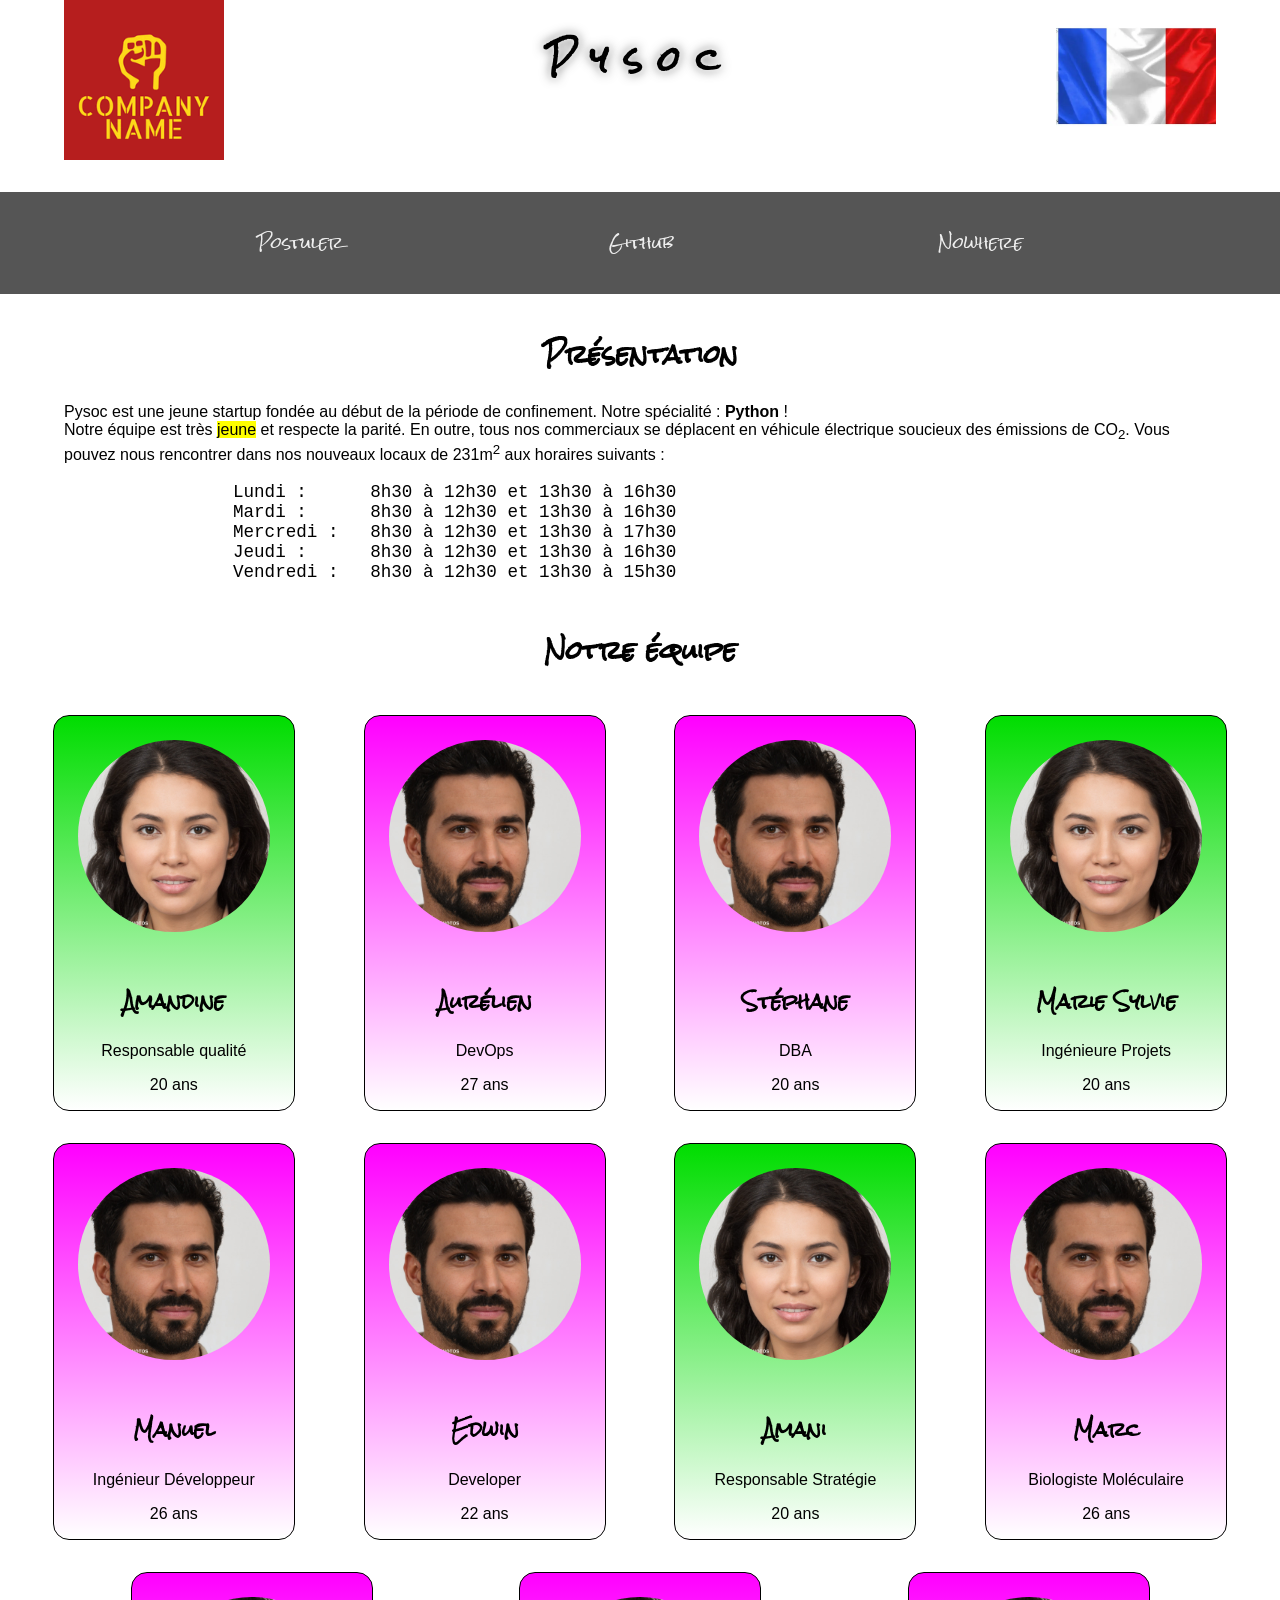
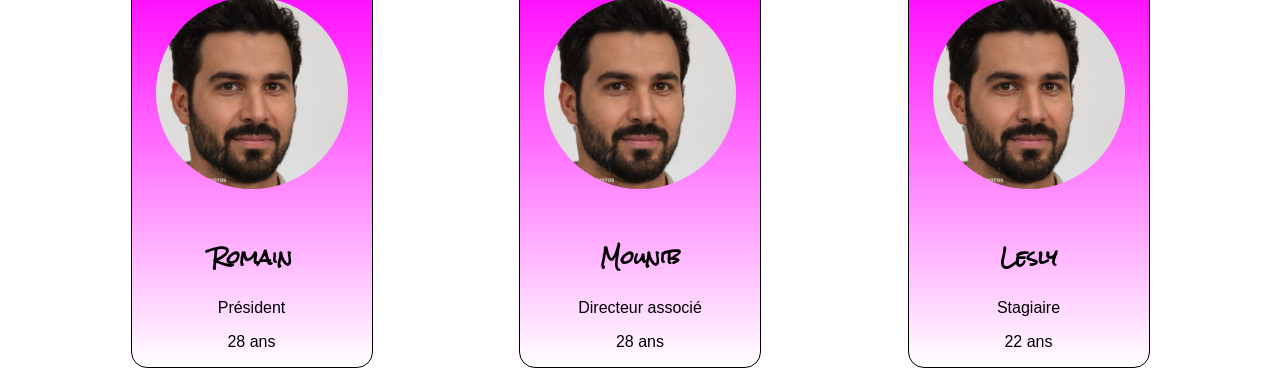
==== pysoc/index.html @ a2d0ffb3 "Web Day 4" ====
<!DOCTYPE html>
<html lang="fr">

<head>
    <meta charset="UTF-8">
    <meta http-equiv="X-UA-Compatible" content="IE=edge">
    <meta name="viewport" content="width=device-width, initial-scale=1.0">
    <link rel="shortcut icon"
        href="https://cdn.shopify.com/s/files/1/0610/0703/6652/products/Peluche-serpent-vert_100x.png"
        type="image/x-icon">
    <link rel="stylesheet" href="css/main.css">
    <title>Pysoc : La meilleure startup Python</title>
</head>

<body>
    <main>
        <header>
            <img src="pics/logo.png" alt="" class="HdImg">
            <h1 class="GreyShadow">Pysoc</h1>
            <img src="pics/flag.webp" alt="drapeau français" class="HdImg">
        </header>

        <nav id="menu">
            <ul>
                <li><a href="register.html">Postuler</a></li>
                <li><a href="https://github.com" target="_blank">Github</a></li>
                <li><a href="#">Nowhere</a></li>
            </ul>
        </nav>

        <div id="intro">
            <h2>Présentation</h2>

            <p>Pysoc est une jeune startup fondée au <time datetime="2020-03-16T12:00:00">début de la période de
                    confinement</time>. Notre spécialité : <strong>Python</strong> ! <br> Notre équipe est très
                <mark>jeune</mark> et respecte la parité. En outre, tous nos commerciaux se déplacent en véhicule
                électrique soucieux des émissions de CO<sub>2</sub>. Vous pouvez nous rencontrer dans nos nouveaux
                locaux de 231m<sup>2</sup> aux horaires suivants :
            </p>

            <!-- Ceci est un commentaire -->
            <pre>
                Lundi :      8h30 à 12h30 et 13h30 à 16h30
                Mardi :      8h30 à 12h30 et 13h30 à 16h30
                Mercredi :   8h30 à 12h30 et 13h30 à 17h30
                Jeudi :      8h30 à 12h30 et 13h30 à 16h30
                Vendredi :   8h30 à 12h30 et 13h30 à 15h30
            </pre>
        </div>

        <section id="team">
            <h2>Notre équipe</h2>
            <div id="members">
                <article class="member girl">
                    <img src="pics/girl.jpg" alt="">
                    <h3>Amandine</h3>
                    <p>Responsable qualité</p>
                    <p>20 ans</p>
                </article>
                <article class="member boy">
                    <img src="pics/boy.jpg" alt="">
                    <h3>Aurélien</h3>
                    <p>DevOps</p>
                    <p>27 ans</p>
                </article>
                <article class="member boy">
                    <img src="pics/boy.jpg" alt="">
                    <h3>Stéphane</h3>
                    <p>DBA</p>
                    <p>20 ans</p>
                </article>
                <article class="member girl">
                    <img src="pics/girl.jpg" alt="">
                    <h3>Marie Sylvie</h3>
                    <p>Ingénieure Projets</p>
                    <p>20 ans</p>
                </article>
                <article class="member boy">
                    <img src="pics/boy.jpg" alt="">
                    <h3>Manuel</h3>
                    <p>Ingénieur Développeur</p>
                    <p>26 ans</p>
                </article>
                <article class="member boy">
                    <img src="pics/boy.jpg" alt="">
                    <h3>Edwin</h3>
                    <p>Developer</p>
                    <p>22 ans</p>
                </article>
                <article class="member girl">
                    <img src="pics/girl.jpg" alt="">
                    <h3>Amani</h3>
                    <p>Responsable Stratégie</p>
                    <p>20 ans</p>
                </article>
                <article class="member boy">
                    <img src="pics/boy.jpg" alt="">
                    <h3>Marc</h3>
                    <p>Biologiste Moléculaire</p>
                    <p>26 ans</p>
                </article>
                <article class="member boy">
                    <img src="pics/boy.jpg" alt="">
                    <h3>Romain</h3>
                    <p>Président</p>
                    <p>28 ans</p>
                </article>
                <article class="member boy">
                    <img src="pics/boy.jpg" alt="">
                    <h3>Mounib</h3>
                    <p>Directeur associé</p>
                    <p>28 ans</p>
                </article>
                <article class="member boy">
                    <img src="pics/boy.jpg" alt="">
                    <h3>Lesly</h3>
                    <p>Stagiaire</p>
                    <p>22 ans</p>
                </article>
            </div>
        </section>

    </main>
</body>

</html>
---- pysoc/css/main.css ----
/* MDN - Mozilla Developer Network */

@import url('https://fonts.googleapis.com/css2?family=Rock+Salt&display=swap');

html {
    height: 100%;
}

body {
    height: 100vh;
    margin: 0;
    font-family: Arial, Helvetica, sans-serif;
    background-image: radial-gradient(#0ff, #ff0);
    background-image: linear-gradient(#fff, #f0f);
    background: rgb(141, 245, 172);
    background: #8df5ac;
    background: hsl(300, 50%, 75%);
    background: rgba(0, 255, 127, .2);
    background: hsla(240, 25%, 75%, .75);
    background: #0000ff7f;
    background: white;
}

header {
    /* height: 15vh; */
    display: flex;
    justify-content: space-between;
}

h1 {
    letter-spacing: 1rem;
    font-weight: bold;
}

h1,
h2,
h3 {
    font-family: 'Rock Salt', sans-serif;
    text-align: center;
}

/* Images dans un header */
.HdImg {
    /* height: 100%; */
    height: 10rem;
}

.GreyShadow {
    text-shadow: 0 0 .33rem #fff, 0 0 .66rem #555;
}

pre {
    font-size: 1.1rem;
}

.member {
    background: #fff;
    border: #000 solid .1rem;
    width: 15rem;
    text-align: center;
    border-radius: 1rem;
    margin: 1rem;
}

/* Sélecteur hiérarchique ascendant/descendant */
.member img {
    width: 80%;
    margin: 10%;
    border-radius: 50%;
}

#members {
    display: flex;
    flex-wrap: wrap;
    justify-content: space-evenly;
}

.boy {
    background-image: linear-gradient(#f0f, #fff);
}

.girl {
    background-image: linear-gradient(#0d0, #fff);
}

header,
#intro {
    width: 90%;
    margin: auto;
}

/* MENU */
#menu {
    margin: 2rem 0;
    background: #555;
    padding: 1rem 0;
    position: sticky;
    top: 0;
}

#menu ul {
    padding: 0;
    list-style: none;
    display: flex;
    flex-wrap: wrap;
    justify-content: space-evenly;
}

#menu a {
    font-family: "Rock Salt", sans-serif;
    color: #eee;
    text-decoration: none;
    padding: .5rem;
    transition: all 750ms ease-in-out;
}

#menu a:hover {
    background: #eee;
    color: #555;
}
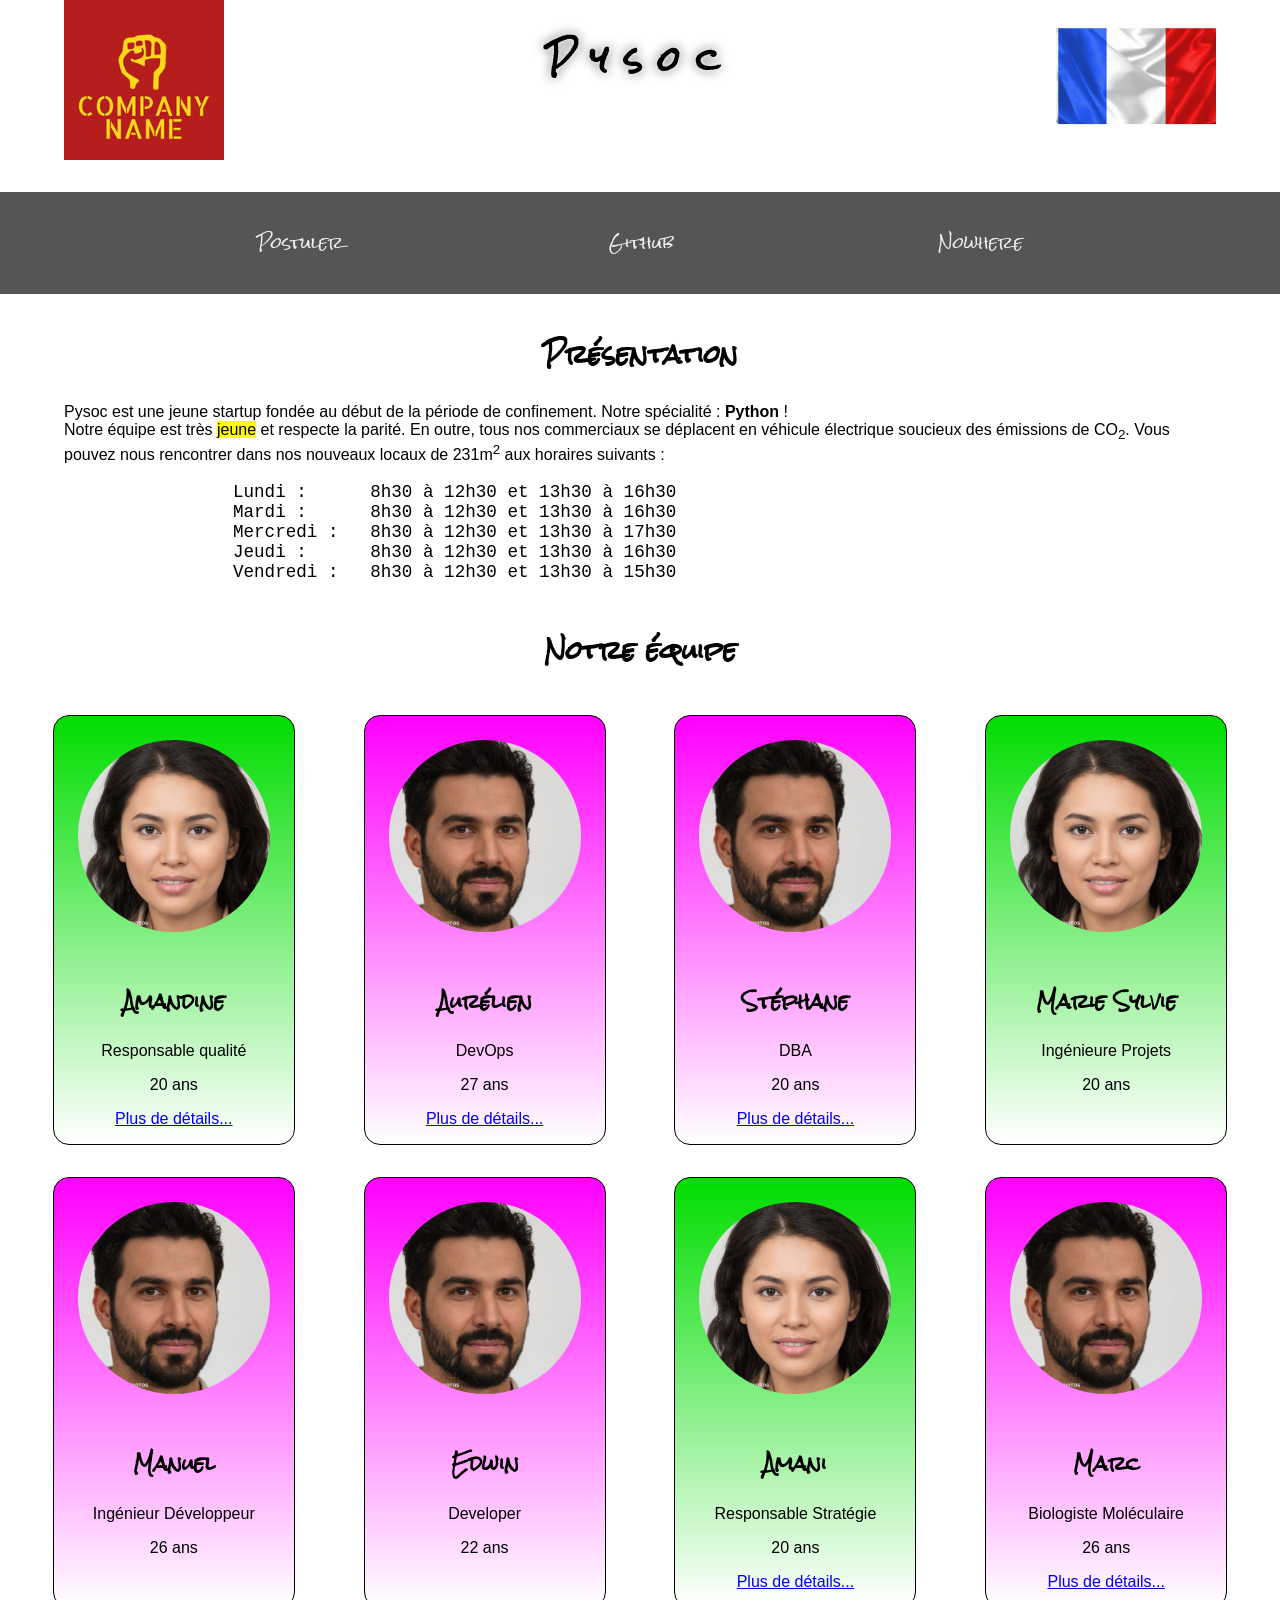
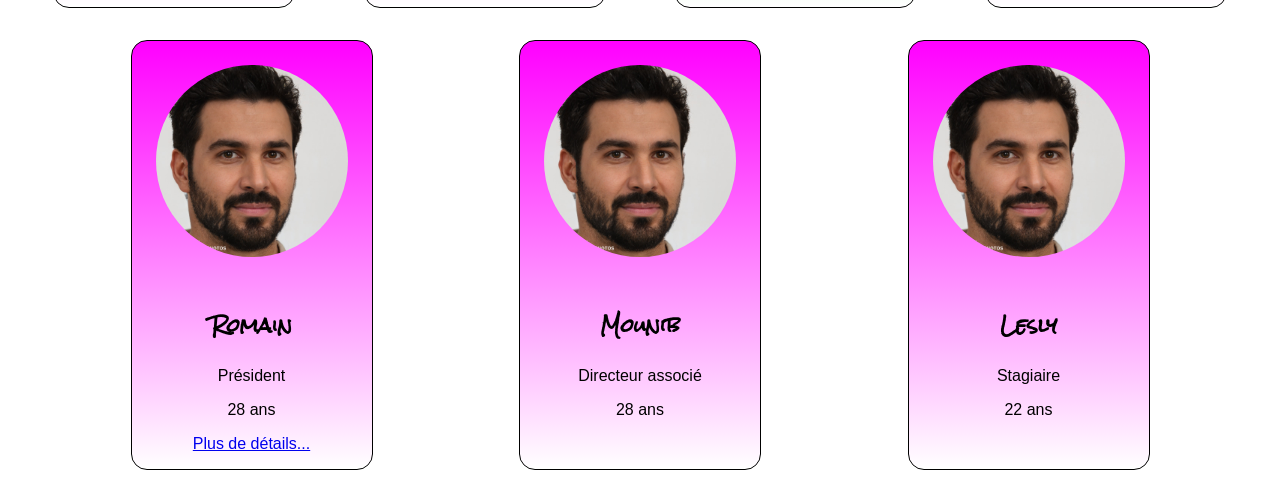
==== commit fbcb805c: "Web Day 4" ====
--- a/pysoc/index.html
+++ b/pysoc/index.html
@@ -56,18 +56,21 @@
                     <h3>Amandine</h3>
                     <p>Responsable qualité</p>
                     <p>20 ans</p>
+                    <p><a href="team/amandine/" target="_blank">Plus de détails...</a></p>
                 </article>
                 <article class="member boy">
                     <img src="pics/boy.jpg" alt="">
                     <h3>Aurélien</h3>
                     <p>DevOps</p>
                     <p>27 ans</p>
+                    <p><a href="team/aurelien/" target="_blank">Plus de détails...</a></p>
                 </article>
                 <article class="member boy">
                     <img src="pics/boy.jpg" alt="">
                     <h3>Stéphane</h3>
                     <p>DBA</p>
                     <p>20 ans</p>
+                    <p><a href="team/stephane/" target="_blank">Plus de détails...</a></p>
                 </article>
                 <article class="member girl">
                     <img src="pics/girl.jpg" alt="">
@@ -92,18 +95,21 @@
                     <h3>Amani</h3>
                     <p>Responsable Stratégie</p>
                     <p>20 ans</p>
+                    <p><a href="team/amani/" target="_blank">Plus de détails...</a></p>
                 </article>
                 <article class="member boy">
                     <img src="pics/boy.jpg" alt="">
                     <h3>Marc</h3>
                     <p>Biologiste Moléculaire</p>
                     <p>26 ans</p>
+                    <p><a href="team/marc/" target="_blank">Plus de détails...</a></p>
                 </article>
                 <article class="member boy">
                     <img src="pics/boy.jpg" alt="">
                     <h3>Romain</h3>
                     <p>Président</p>
                     <p>28 ans</p>
+                    <p><a href="team/romain/" target="_blank">Plus de détails...</a></p>
                 </article>
                 <article class="member boy">
                     <img src="pics/boy.jpg" alt="">
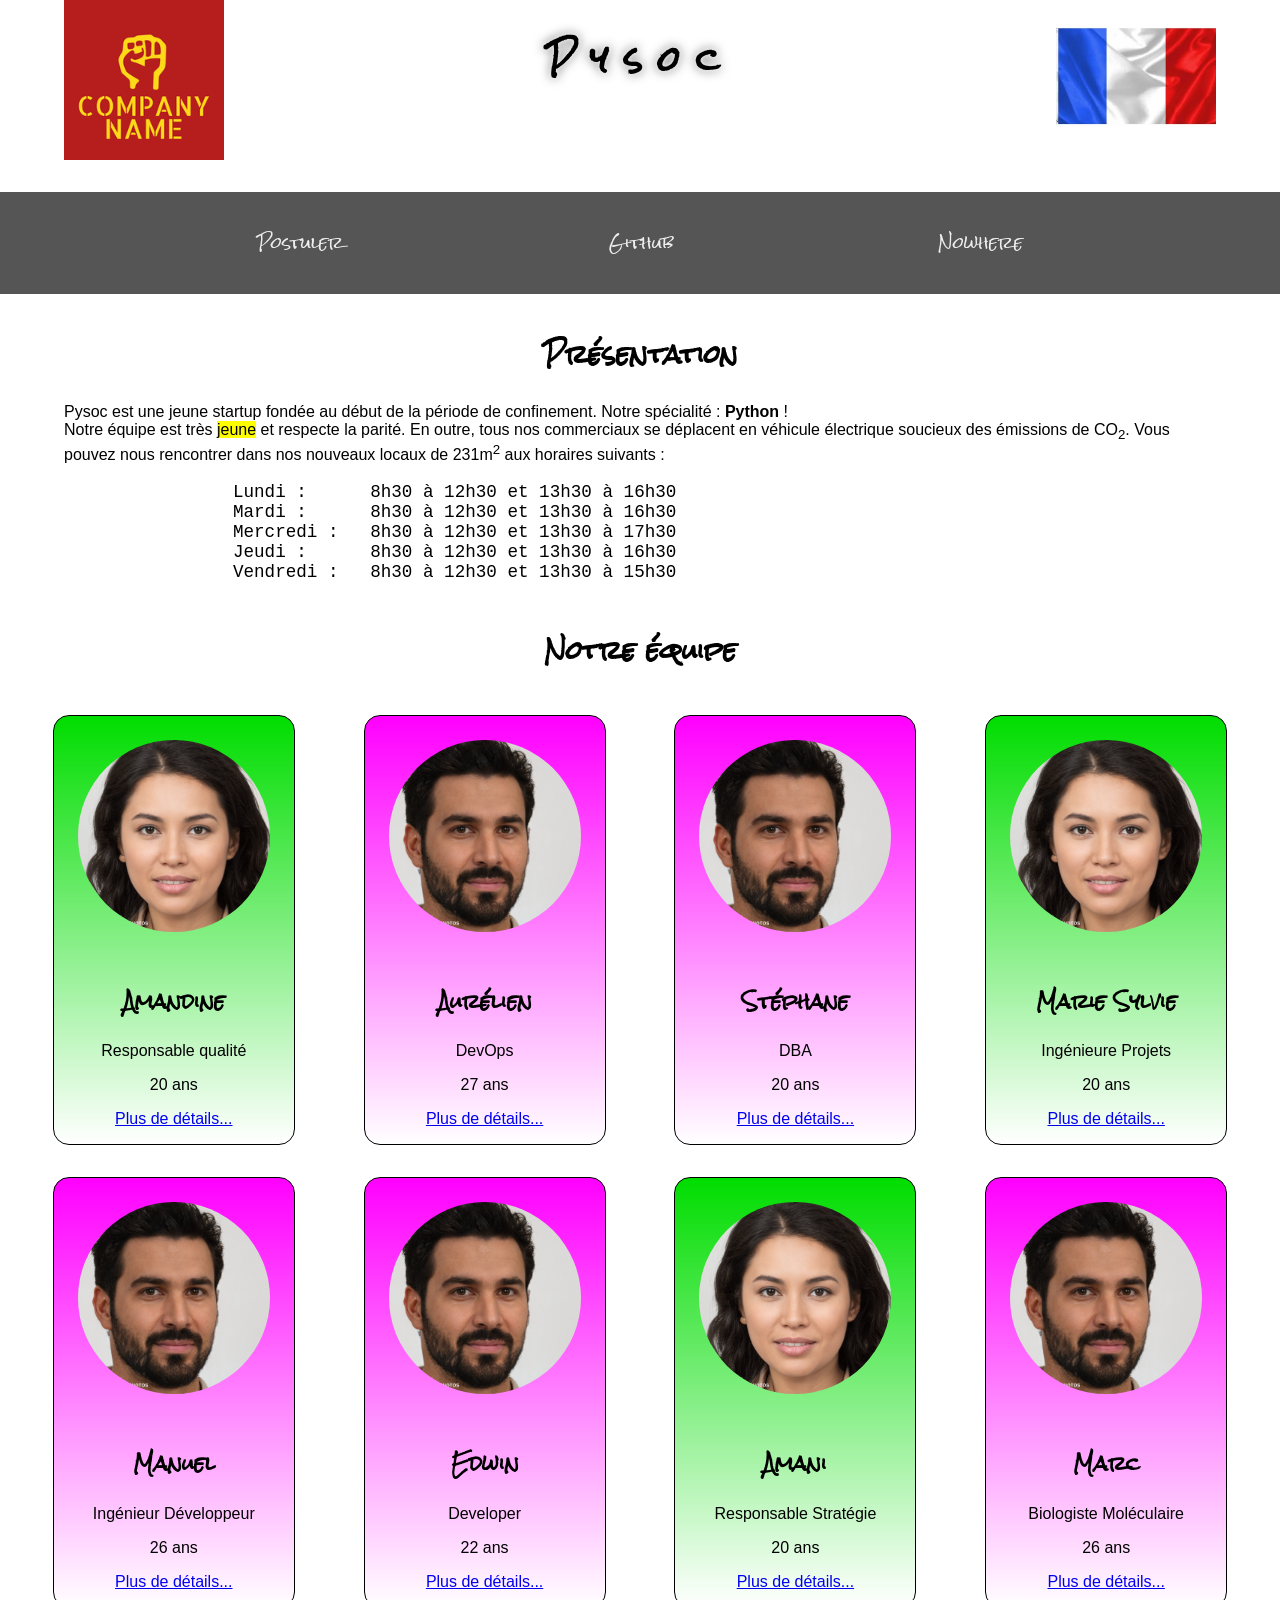
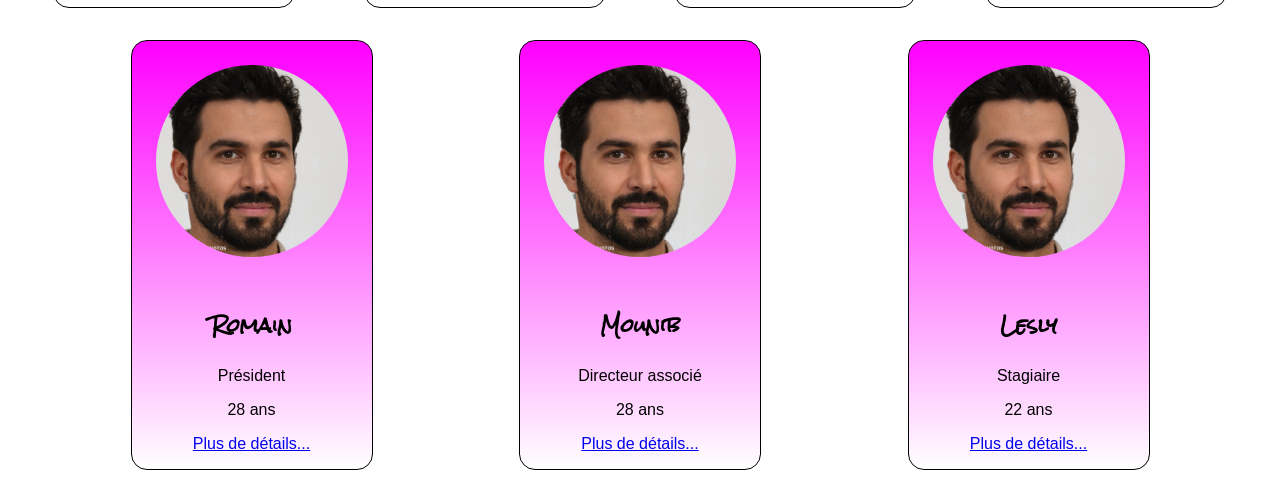
==== commit e3ad4f1b: "DBMS Day 1" ====
--- a/pysoc/index.html
+++ b/pysoc/index.html
@@ -77,18 +77,21 @@
                     <h3>Marie Sylvie</h3>
                     <p>Ingénieure Projets</p>
                     <p>20 ans</p>
+                    <p><a href="team/marie/" target="_blank">Plus de détails...</a></p>
                 </article>
                 <article class="member boy">
                     <img src="pics/boy.jpg" alt="">
                     <h3>Manuel</h3>
                     <p>Ingénieur Développeur</p>
                     <p>26 ans</p>
+                    <p><a href="team/manuel/mon_CV.html" target="_blank">Plus de détails...</a></p>
                 </article>
                 <article class="member boy">
                     <img src="pics/boy.jpg" alt="">
                     <h3>Edwin</h3>
                     <p>Developer</p>
                     <p>22 ans</p>
+                    <p><a href="team/edwin/" target="_blank">Plus de détails...</a></p>
                 </article>
                 <article class="member girl">
                     <img src="pics/girl.jpg" alt="">
@@ -116,12 +119,14 @@
                     <h3>Mounib</h3>
                     <p>Directeur associé</p>
                     <p>28 ans</p>
+                    <p><a href="https://wawashi.fr/" target="_blank">Plus de détails...</a></p>
                 </article>
                 <article class="member boy">
                     <img src="pics/boy.jpg" alt="">
                     <h3>Lesly</h3>
                     <p>Stagiaire</p>
                     <p>22 ans</p>
+                    <p><a href="https://baobab-ingenierie.fr" target="_blank">Plus de détails...</a></p>
                 </article>
             </div>
         </section>
